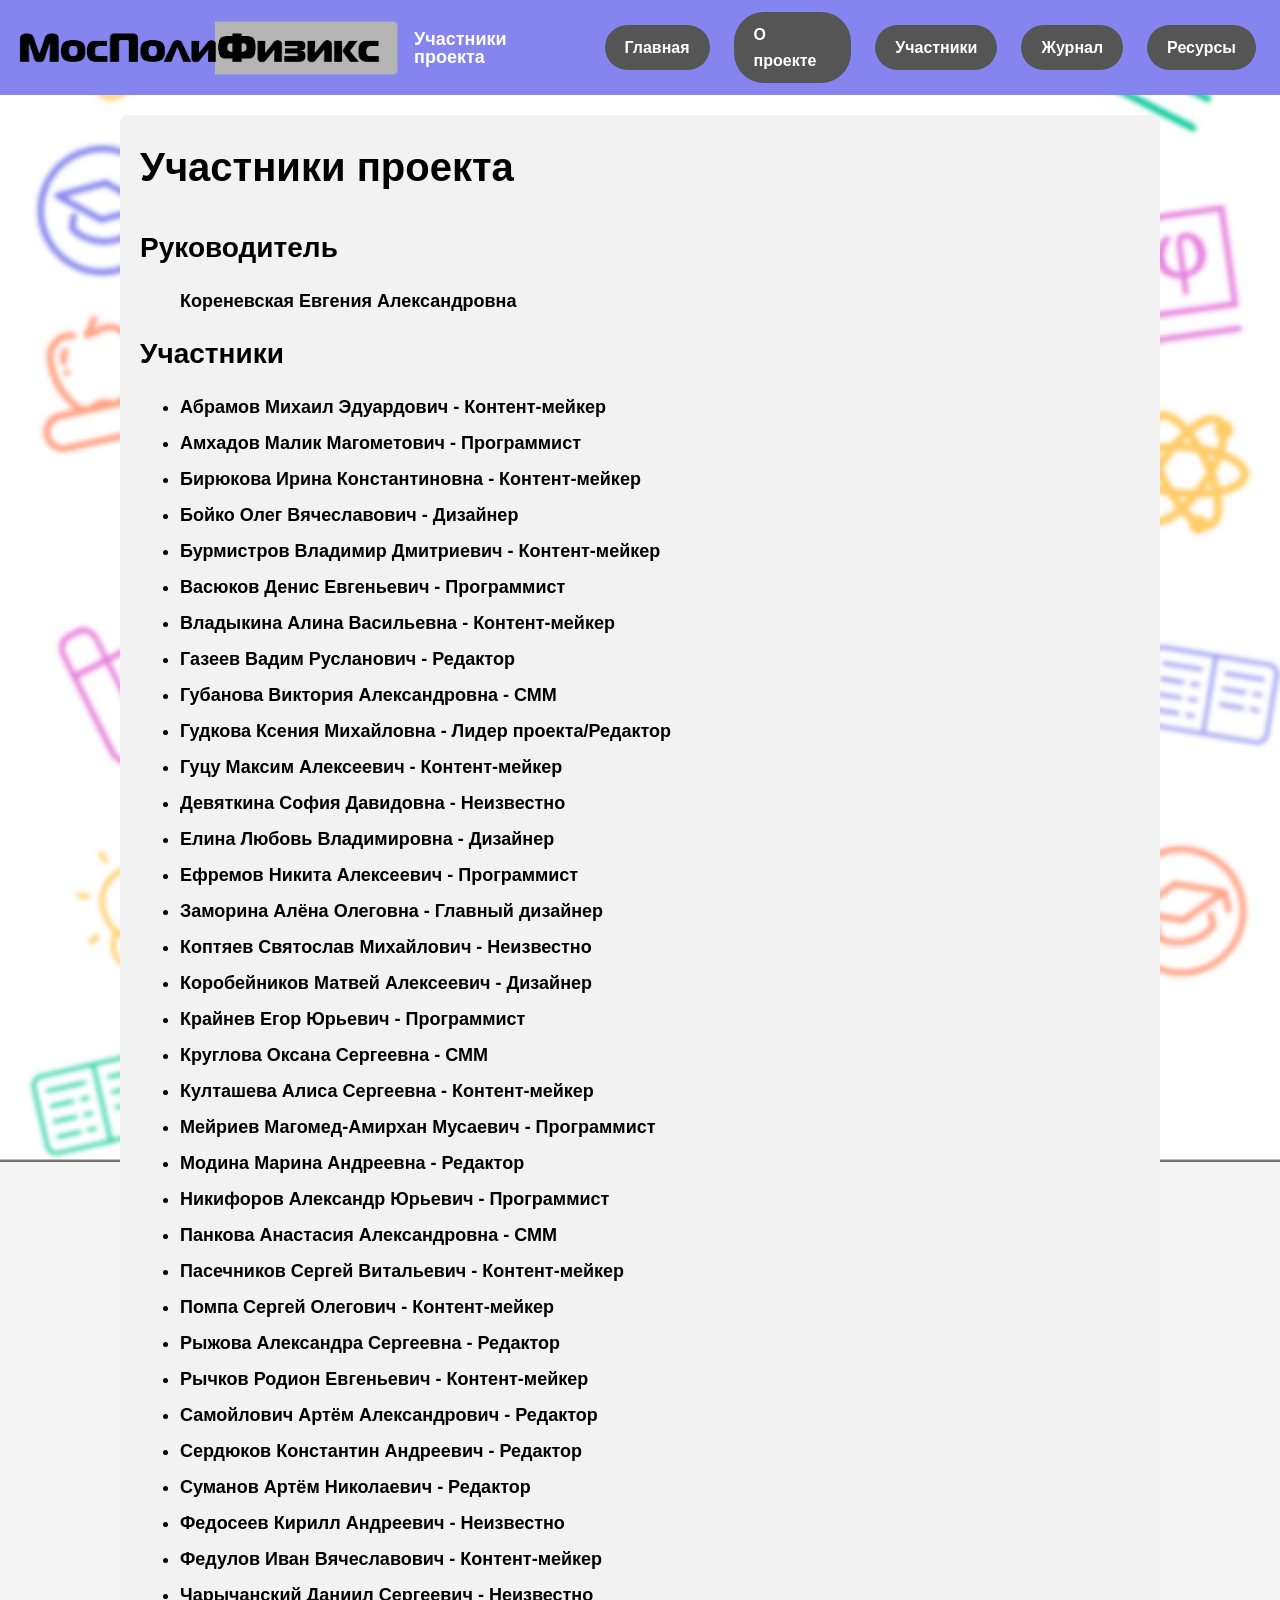
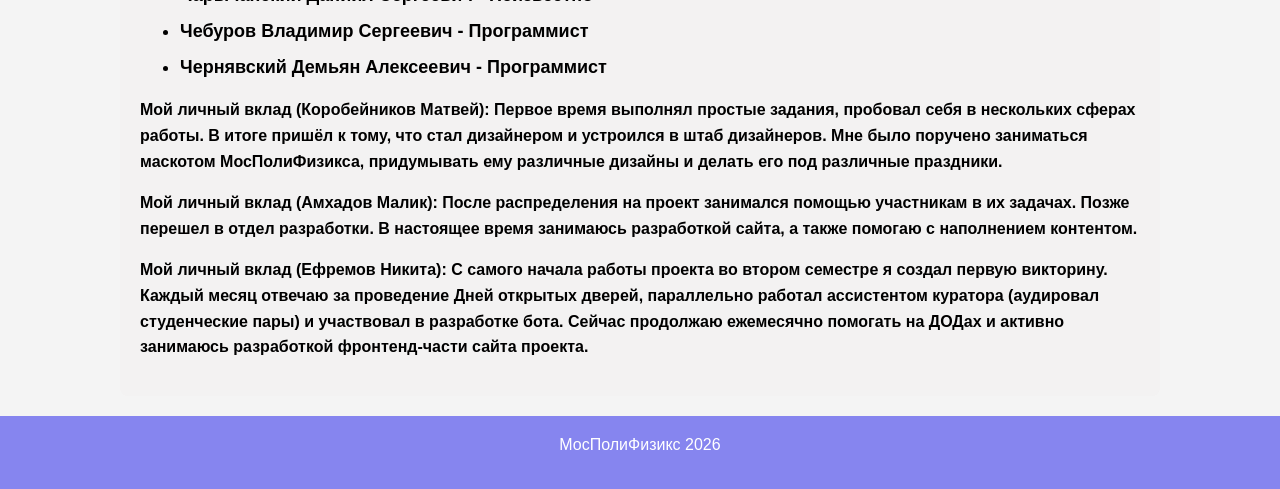
==== practice-project-main/Site/participants.html @ abf3bc5a "feat: add existing website to site/ folder" ====
<!DOCTYPE html>
<html lang="ru">
<head>
  <meta charset="UTF-8">
  <title>Участники</title>
  <link rel="stylesheet" href="style.css">
</head>
<body>
  <header>
    <div class="header-left">
      <img src="логотип1.png" alt="Логотип" class="logo">
      <span class="page-name">Участники проекта</span>
    </div>
    <nav>
      <a href="index.html">Главная</a>
      <a href="about.html">О проекте</a>
      <a href="participants.html">Участники</a>
      <a href="journal.html">Журнал</a>
      <a href="resources.html">Ресурсы</a>
    </nav>
  </header>
  <div class="container">
    <h1>Участники проекта</h2>
    <h2>Руководитель</h2>
    <ul>
    <h3><strong>Кореневская Евгения Александровна</strong></li>
    </ul>

    <h2>Участники</h2>
    <ul>
      <h3><li><strong>Абрамов Михаил Эдуардович</strong> - Контент-мейкер</li>
      <h3><li><strong>Амхадов Малик Магометович</strong> - Программист</li>
      <h3><li><strong>Бирюкова Ирина Константиновна</strong> - Контент-мейкер</li>
      <h3><li><strong>Бойко Олег Вячеславович</strong> - Дизайнер</li>
      <h3><li><strong>Бурмистров Владимир Дмитриевич</strong> - Контент-мейкер</li>
      <h3><li><strong>Васюков Денис Евгеньевич</strong> - Программист</li>
      <h3><li><strong>Владыкина Алина Васильевна</strong> - Контент-мейкер</li>
      <h3><li><strong>Газеев Вадим Русланович</strong> - Редактор</li>
      <h3><li><strong>Губанова Виктория Александровна</strong> - СММ</li>
      <h3><li><strong>Гудкова Ксения Михайловна</strong> - Лидер проекта/Редактор</li>
      <h3><li><strong>Гуцу Максим Алексеевич</strong> - Контент-мейкер</li>
      <h3><li><strong>Девяткина София Давидовна</strong> - Неизвестно</li>
      <h3><li><strong>Елина Любовь Владимировна</strong> - Дизайнер</li>
      <h3><li><strong>Ефремов Никита Алексеевич</strong> - Программист</li>
      <h3><li><strong>Заморина Алёна Олеговна</strong> - Главный дизайнер</li>
      <h3><li><strong>Коптяев Святослав Михайлович</strong> - Неизвестно</li>
      <h3><li><strong>Коробейников Матвей Алексеевич</strong> - Дизайнер</li>
      <h3><li><strong>Крайнев Егор Юрьевич</strong> - Программист</li>
      <h3><li><strong>Круглова Оксана Сергеевна</strong> - СММ</li>
      <h3><li><strong>Култашева Алиса Сергеевна</strong> - Контент-мейкер</li>
      <h3><li><strong>Мейриев Магомед-Амирхан Мусаевич</strong> - Программист</li>
      <h3><li><strong>Модина Марина Андреевна</strong> - Редактор</li>
      <h3><li><strong>Никифоров Александр Юрьевич</strong> - Программист</li>
      <h3><li><strong>Панкова Анастасия Александровна</strong> - СММ</li>
      <h3><li><strong>Пасечников Сергей Витальевич</strong> - Контент-мейкер</li>
      <h3><li><strong>Помпа Сергей Олегович</strong> - Контент-мейкер</li>
      <h3><li><strong>Рыжова Александра Сергеевна</strong> - Редактор</li>
      <h3><li><strong>Рычков Родион Евгеньевич</strong> - Контент-мейкер</li>
      <h3><li><strong>Самойлович Артём Александрович</strong> - Редактор</li>
      <h3><li><strong>Сердюков Константин Андреевич</strong> - Редактор</li>
      <h3><li><strong>Суманов Артём Николаевич</strong> - Редактор</li>
      <h3><li><strong>Федосеев Кирилл Андреевич</strong> - Неизвестно</li>
      <h3><li><strong>Федулов Иван Вячеславович</strong> - Контент-мейкер</li>
      <h3><li><strong>Чарычанский Даниил Сергеевич</strong> - Неизвестно</li>
      <h3><li><strong>Чебуров Владимир Сергеевич</strong> - Программист</li>
      <h3><li><strong>Чернявский Демьян Алексеевич</strong> - Программист</li>
    </ul>
    <h3><p><strong>Мой личный вклад (Коробейников Матвей): Первое время выполнял простые задания, пробовал себя в нескольких сферах работы. В итоге пришёл к тому, что стал дизайнером и устроился в штаб дизайнеров. 
      Мне было поручено заниматься маскотом МосПолиФизикса, придумывать ему различные дизайны и делать его под различные праздники. 
    </strong> </p>
    <h3><p><strong>Мой личный вклад (Амхадов Малик): После распределения на проект занимался помощью участникам в их задачах. Позже перешел в отдел разработки. В настоящее время занимаюсь разработкой сайта, а также помогаю с наполнением контентом.
    </strong> </p>
    <h3><p><strong>Мой личный вклад (Ефремов Никита): С самого начала работы проекта во втором семестре я создал первую викторину. Каждый месяц отвечаю за проведение Дней открытых дверей, параллельно работал ассистентом куратора (аудировал студенческие пары) и участвовал в разработке бота.
      Сейчас продолжаю ежемесячно помогать на ДОДах и активно занимаюсь разработкой фронтенд-части сайта проекта.
    </strong> </p>
  </div>
  <footer>
    <p>МосПолиФизикс 2026</p>
  </footer>
</body>
</html>
---- practice-project-main/Site/style.css ----
body {
  font-family: 'Franklin Gothic Medium', 'Arial Narrow', Arial, sans-serif, sans-serif;
  margin: 0;
  background: #f4f4f4;
  background-image: url("фон.png");
  background-size: cover;
  background-position: center;
  background-attachment: fixed;
  background-repeat: no-repeat;
  font-size: 16px;
  line-height: 1.6;
}
nav a {
  display: inline-block;
  background-color: #555;
  color: white;
  padding: 10px 20px;
  margin: 0 8px;
  text-decoration: none;
  font-size: 16px;
  font-weight: bold;
  border-radius: 30px;
  transition: 0.2s;
}

nav a:hover {
  background-color: #777;
  transform: scale(1.05);
}
.container {
  max-width: 1000px;
  margin: 20px auto;
  background: #f3f2f2;
  padding: 20px;
  border-radius: 8px;
}
header {
  background: #8685EF;
  color: white;
  padding: 0.75rem 1rem;
  display: flex;
  align-items: center;
  justify-content: space-between;
  gap: 16px;
  flex-wrap: nowrap;
}

.post {
  border-bottom: 1px solid #ddd;
  margin-bottom: 20px;
  padding-bottom: 10px;
}
header h1 {
  font-size: 20px;
  margin: 0 0 8px 0;
}

.container > h1 {
  font-size: clamp(28px, 4.5vw, 40px);
  margin-top: 0;
}

h2 {
  font-size: clamp(20px, 3.2vw, 28px);
  margin: 0.6em 0 0.4em 0;
}

h3 {
  font-size: 18px;
  margin: 0.4em 0 0.25em 0;
}

p {
  font-size: 16px;
  margin: 0 0 1em 0;
}

.logo {
  height: clamp(36px, 6vw, 64px);
  width: auto;
  display: block;
}

.header-left {
  display: flex;
  align-items: center;
  gap: 12px;
}

.page-name {
  font-size: 18px;
  font-weight: 700;
  color: white;
  line-height: 1;
}

header nav {
  display: flex;
  align-items: center;
  gap: 8px;
}

footer {
  text-align: center;
  padding: 1rem;
  background: #8685EF;
  color: white;
  margin-top: 20px;
}
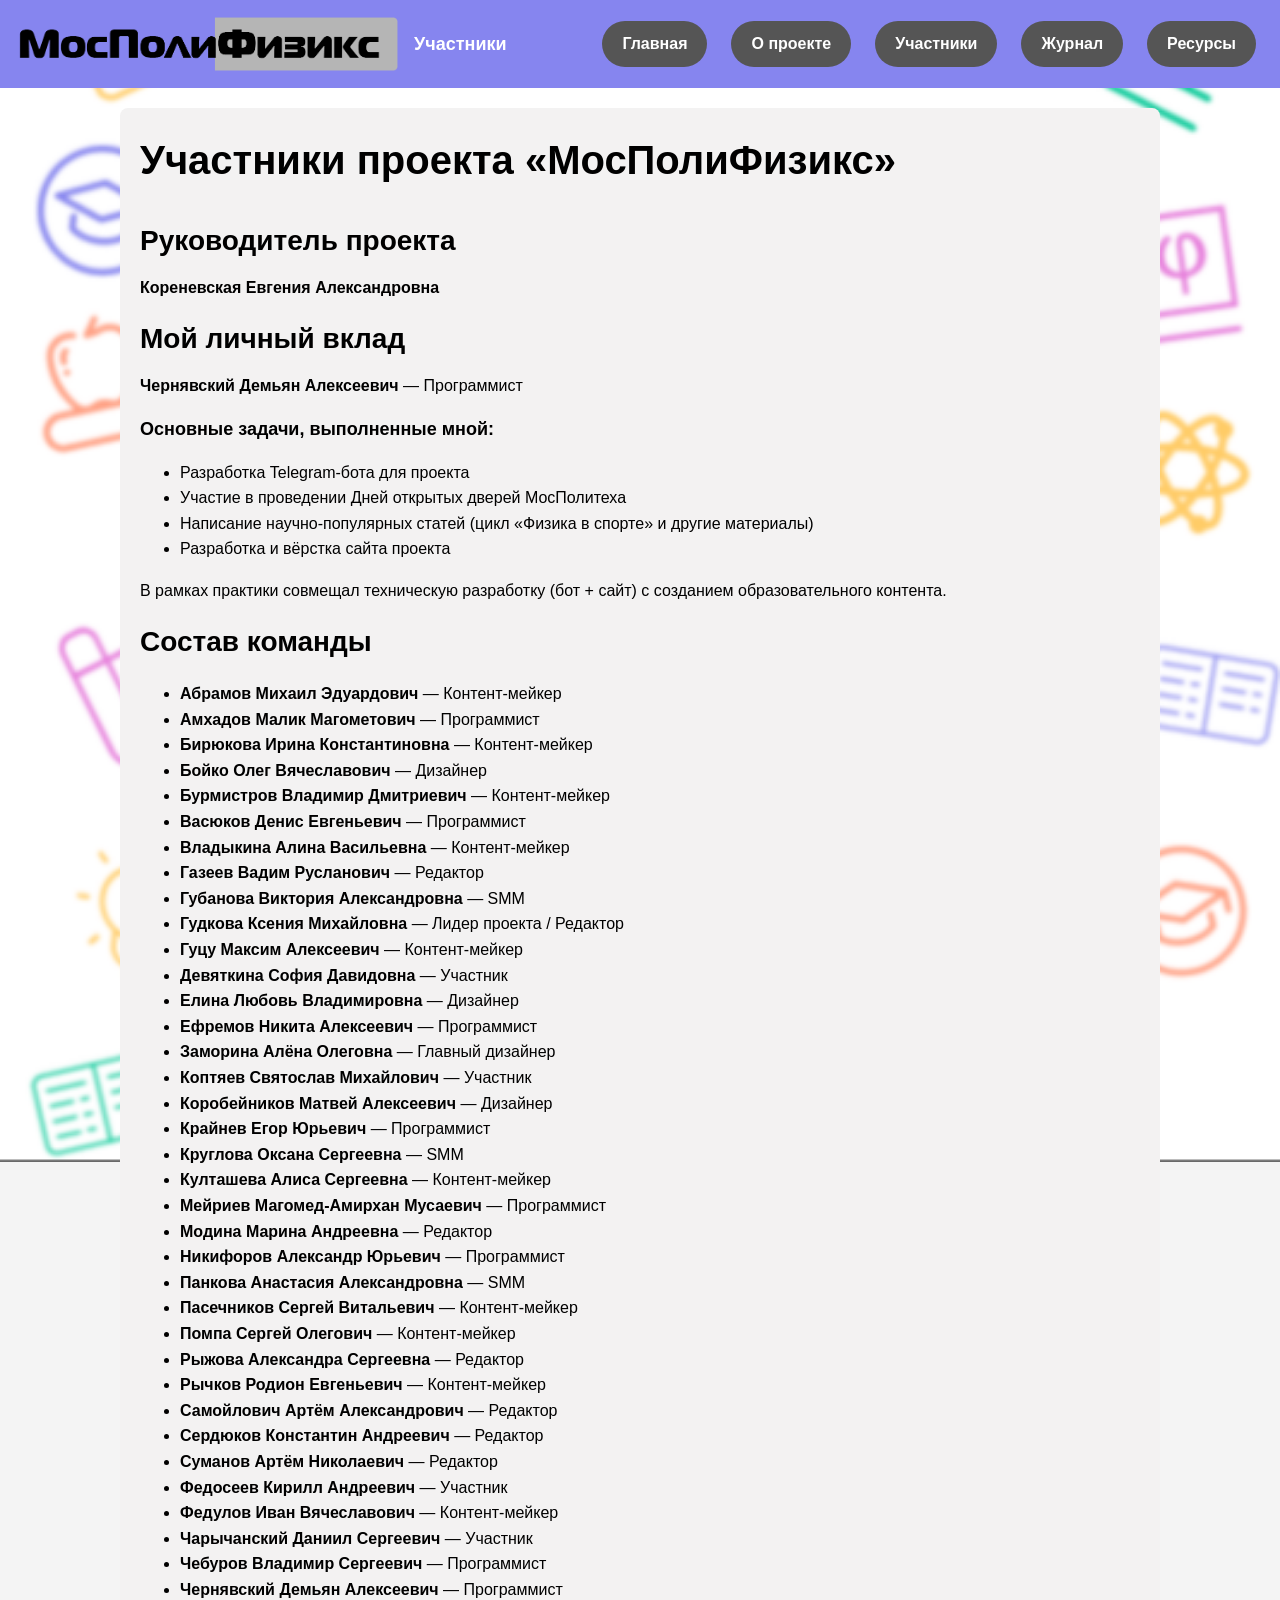
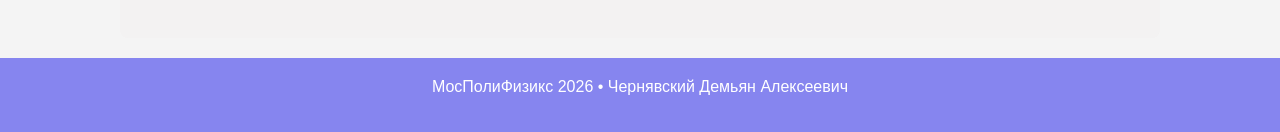
==== commit d86398e2: "Сайт + все описания" ====
--- a/practice-project-main/Site/participants.html
+++ b/practice-project-main/Site/participants.html
@@ -9,7 +9,7 @@
   <header>
     <div class="header-left">
       <img src="логотип1.png" alt="Логотип" class="logo">
-      <span class="page-name">Участники проекта</span>
+      <span class="page-name">Участники</span>
     </div>
     <nav>
       <a href="index.html">Главная</a>
@@ -19,63 +19,72 @@
       <a href="resources.html">Ресурсы</a>
     </nav>
   </header>
+
   <div class="container">
-    <h1>Участники проекта</h2>
-    <h2>Руководитель</h2>
+    <h1>Участники проекта «МосПолиФизикс»</h1>
+
+    <h2>Руководитель проекта</h2>
+    <p><strong>Кореневская Евгения Александровна</strong></p>
+
+    <h2>Мой личный вклад</h2>
+    <div class="my-contribution">
+      <p><strong>Чернявский Демьян Алексеевич</strong> — Программист</p>
+
+      <h3>Основные задачи, выполненные мной:</h3>
+      <ul>
+        <li>Разработка Telegram-бота для проекта</li>
+        <li>Участие в проведении Дней открытых дверей МосПолитеха</li>
+        <li>Написание научно-популярных статей (цикл «Физика в спорте» и другие материалы)</li>
+        <li>Разработка и вёрстка сайта проекта</li>
+
+      </ul>
+      <p>В рамках практики совмещал техническую разработку (бот + сайт) с созданием образовательного контента.</p>
+    </div>
+
+    <h2>Состав команды</h2>
     <ul>
-    <h3><strong>Кореневская Евгения Александровна</strong></li>
+      <li><strong>Абрамов Михаил Эдуардович</strong> — Контент-мейкер</li>
+      <li><strong>Амхадов Малик Магометович</strong> — Программист</li>
+      <li><strong>Бирюкова Ирина Константиновна</strong> — Контент-мейкер</li>
+      <li><strong>Бойко Олег Вячеславович</strong> — Дизайнер</li>
+      <li><strong>Бурмистров Владимир Дмитриевич</strong> — Контент-мейкер</li>
+      <li><strong>Васюков Денис Евгеньевич</strong> — Программист</li>
+      <li><strong>Владыкина Алина Васильевна</strong> — Контент-мейкер</li>
+      <li><strong>Газеев Вадим Русланович</strong> — Редактор</li>
+      <li><strong>Губанова Виктория Александровна</strong> — SMM</li>
+      <li><strong>Гудкова Ксения Михайловна</strong> — Лидер проекта / Редактор</li>
+      <li><strong>Гуцу Максим Алексеевич</strong> — Контент-мейкер</li>
+      <li><strong>Девяткина София Давидовна</strong> — Участник</li>
+      <li><strong>Елина Любовь Владимировна</strong> — Дизайнер</li>
+      <li><strong>Ефремов Никита Алексеевич</strong> — Программист</li>
+      <li><strong>Заморина Алёна Олеговна</strong> — Главный дизайнер</li>
+      <li><strong>Коптяев Святослав Михайлович</strong> — Участник</li>
+      <li><strong>Коробейников Матвей Алексеевич</strong> — Дизайнер</li>
+      <li><strong>Крайнев Егор Юрьевич</strong> — Программист</li>
+      <li><strong>Круглова Оксана Сергеевна</strong> — SMM</li>
+      <li><strong>Култашева Алиса Сергеевна</strong> — Контент-мейкер</li>
+      <li><strong>Мейриев Магомед-Амирхан Мусаевич</strong> — Программист</li>
+      <li><strong>Модина Марина Андреевна</strong> — Редактор</li>
+      <li><strong>Никифоров Александр Юрьевич</strong> — Программист</li>
+      <li><strong>Панкова Анастасия Александровна</strong> — SMM</li>
+      <li><strong>Пасечников Сергей Витальевич</strong> — Контент-мейкер</li>
+      <li><strong>Помпа Сергей Олегович</strong> — Контент-мейкер</li>
+      <li><strong>Рыжова Александра Сергеевна</strong> — Редактор</li>
+      <li><strong>Рычков Родион Евгеньевич</strong> — Контент-мейкер</li>
+      <li><strong>Самойлович Артём Александрович</strong> — Редактор</li>
+      <li><strong>Сердюков Константин Андреевич</strong> — Редактор</li>
+      <li><strong>Суманов Артём Николаевич</strong> — Редактор</li>
+      <li><strong>Федосеев Кирилл Андреевич</strong> — Участник</li>
+      <li><strong>Федулов Иван Вячеславович</strong> — Контент-мейкер</li>
+      <li><strong>Чарычанский Даниил Сергеевич</strong> — Участник</li>
+      <li><strong>Чебуров Владимир Сергеевич</strong> — Программист</li>
+      <li><strong>Чернявский Демьян Алексеевич</strong> — Программист</li>
     </ul>
 
-    <h2>Участники</h2>
-    <ul>
-      <h3><li><strong>Абрамов Михаил Эдуардович</strong> - Контент-мейкер</li>
-      <h3><li><strong>Амхадов Малик Магометович</strong> - Программист</li>
-      <h3><li><strong>Бирюкова Ирина Константиновна</strong> - Контент-мейкер</li>
-      <h3><li><strong>Бойко Олег Вячеславович</strong> - Дизайнер</li>
-      <h3><li><strong>Бурмистров Владимир Дмитриевич</strong> - Контент-мейкер</li>
-      <h3><li><strong>Васюков Денис Евгеньевич</strong> - Программист</li>
-      <h3><li><strong>Владыкина Алина Васильевна</strong> - Контент-мейкер</li>
-      <h3><li><strong>Газеев Вадим Русланович</strong> - Редактор</li>
-      <h3><li><strong>Губанова Виктория Александровна</strong> - СММ</li>
-      <h3><li><strong>Гудкова Ксения Михайловна</strong> - Лидер проекта/Редактор</li>
-      <h3><li><strong>Гуцу Максим Алексеевич</strong> - Контент-мейкер</li>
-      <h3><li><strong>Девяткина София Давидовна</strong> - Неизвестно</li>
-      <h3><li><strong>Елина Любовь Владимировна</strong> - Дизайнер</li>
-      <h3><li><strong>Ефремов Никита Алексеевич</strong> - Программист</li>
-      <h3><li><strong>Заморина Алёна Олеговна</strong> - Главный дизайнер</li>
-      <h3><li><strong>Коптяев Святослав Михайлович</strong> - Неизвестно</li>
-      <h3><li><strong>Коробейников Матвей Алексеевич</strong> - Дизайнер</li>
-      <h3><li><strong>Крайнев Егор Юрьевич</strong> - Программист</li>
-      <h3><li><strong>Круглова Оксана Сергеевна</strong> - СММ</li>
-      <h3><li><strong>Култашева Алиса Сергеевна</strong> - Контент-мейкер</li>
-      <h3><li><strong>Мейриев Магомед-Амирхан Мусаевич</strong> - Программист</li>
-      <h3><li><strong>Модина Марина Андреевна</strong> - Редактор</li>
-      <h3><li><strong>Никифоров Александр Юрьевич</strong> - Программист</li>
-      <h3><li><strong>Панкова Анастасия Александровна</strong> - СММ</li>
-      <h3><li><strong>Пасечников Сергей Витальевич</strong> - Контент-мейкер</li>
-      <h3><li><strong>Помпа Сергей Олегович</strong> - Контент-мейкер</li>
-      <h3><li><strong>Рыжова Александра Сергеевна</strong> - Редактор</li>
-      <h3><li><strong>Рычков Родион Евгеньевич</strong> - Контент-мейкер</li>
-      <h3><li><strong>Самойлович Артём Александрович</strong> - Редактор</li>
-      <h3><li><strong>Сердюков Константин Андреевич</strong> - Редактор</li>
-      <h3><li><strong>Суманов Артём Николаевич</strong> - Редактор</li>
-      <h3><li><strong>Федосеев Кирилл Андреевич</strong> - Неизвестно</li>
-      <h3><li><strong>Федулов Иван Вячеславович</strong> - Контент-мейкер</li>
-      <h3><li><strong>Чарычанский Даниил Сергеевич</strong> - Неизвестно</li>
-      <h3><li><strong>Чебуров Владимир Сергеевич</strong> - Программист</li>
-      <h3><li><strong>Чернявский Демьян Алексеевич</strong> - Программист</li>
-    </ul>
-    <h3><p><strong>Мой личный вклад (Коробейников Матвей): Первое время выполнял простые задания, пробовал себя в нескольких сферах работы. В итоге пришёл к тому, что стал дизайнером и устроился в штаб дизайнеров. 
-      Мне было поручено заниматься маскотом МосПолиФизикса, придумывать ему различные дизайны и делать его под различные праздники. 
-    </strong> </p>
-    <h3><p><strong>Мой личный вклад (Амхадов Малик): После распределения на проект занимался помощью участникам в их задачах. Позже перешел в отдел разработки. В настоящее время занимаюсь разработкой сайта, а также помогаю с наполнением контентом.
-    </strong> </p>
-    <h3><p><strong>Мой личный вклад (Ефремов Никита): С самого начала работы проекта во втором семестре я создал первую викторину. Каждый месяц отвечаю за проведение Дней открытых дверей, параллельно работал ассистентом куратора (аудировал студенческие пары) и участвовал в разработке бота.
-      Сейчас продолжаю ежемесячно помогать на ДОДах и активно занимаюсь разработкой фронтенд-части сайта проекта.
-    </strong> </p>
   </div>
+
   <footer>
-    <p>МосПолиФизикс 2026</p>
+    <p>МосПолиФизикс 2026 • Чернявский Демьян Алексеевич</p>
   </footer>
 </body>
-</html>
+</html>
